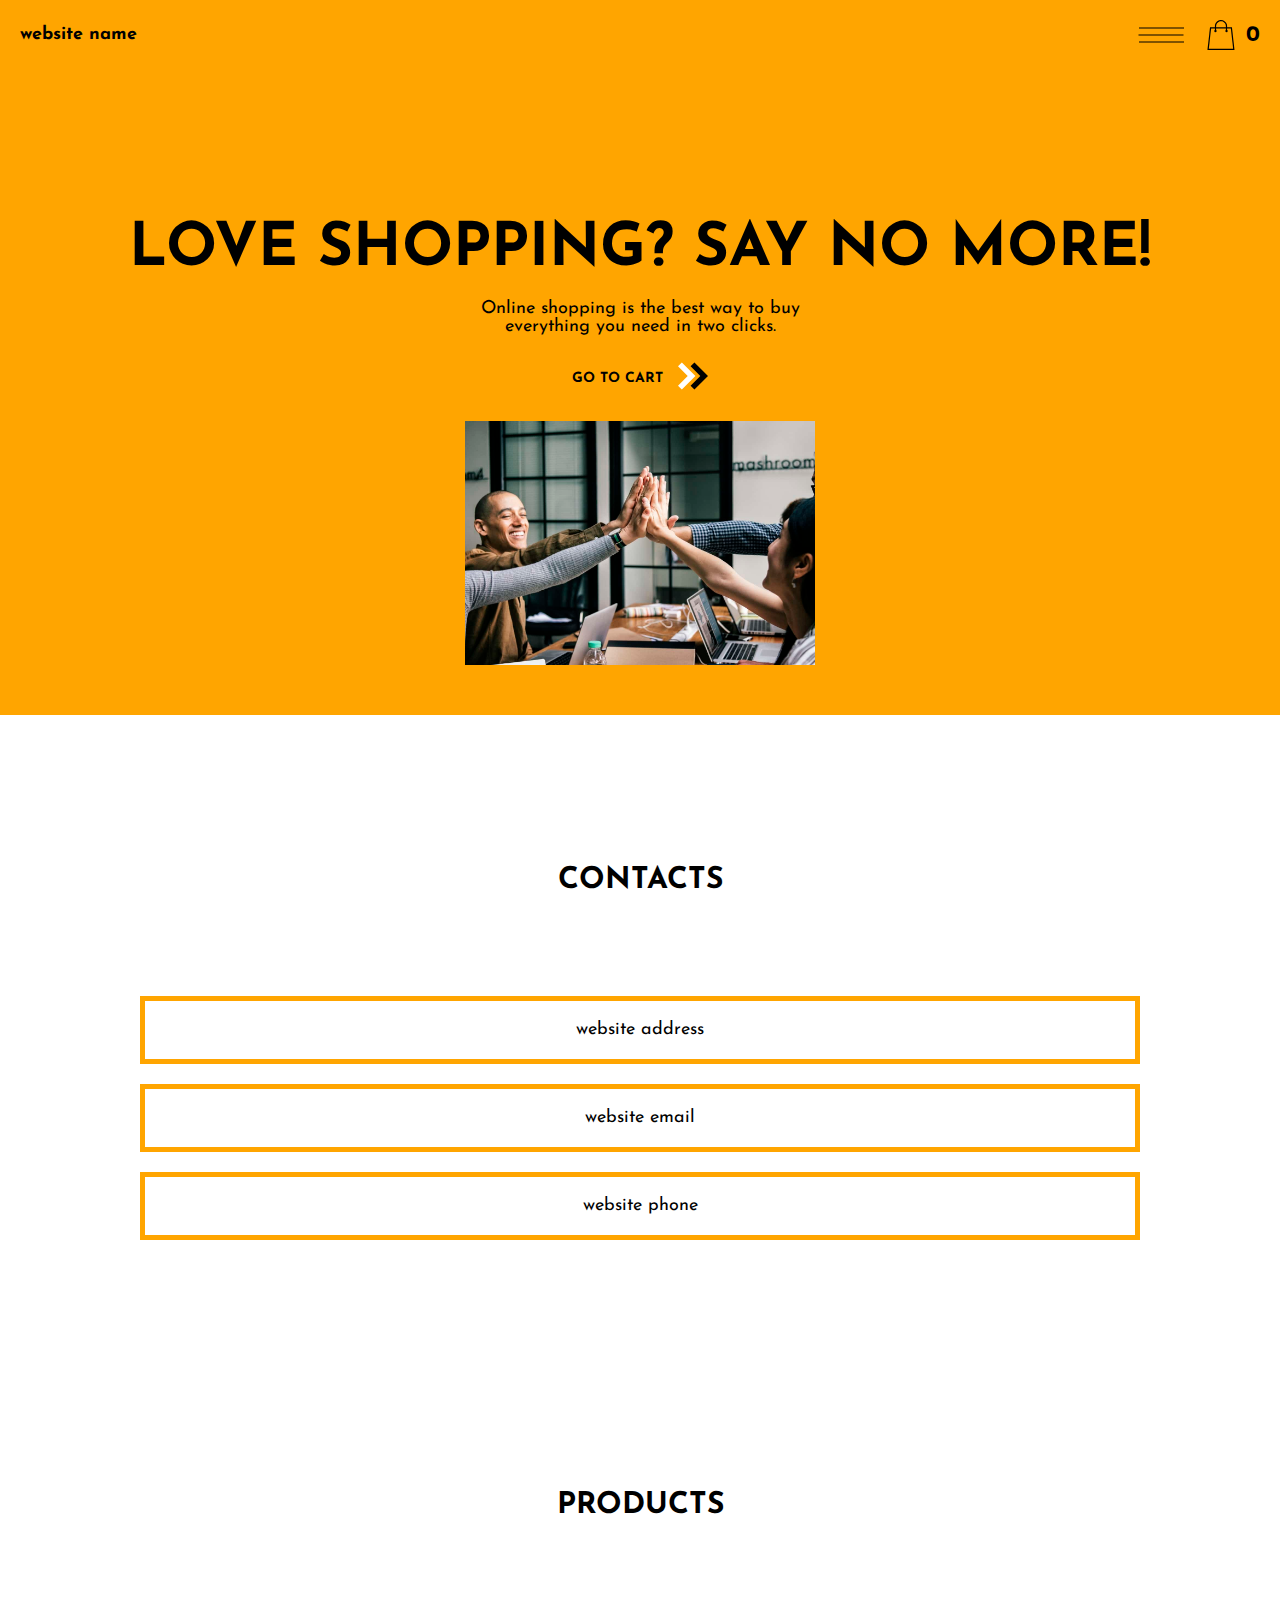
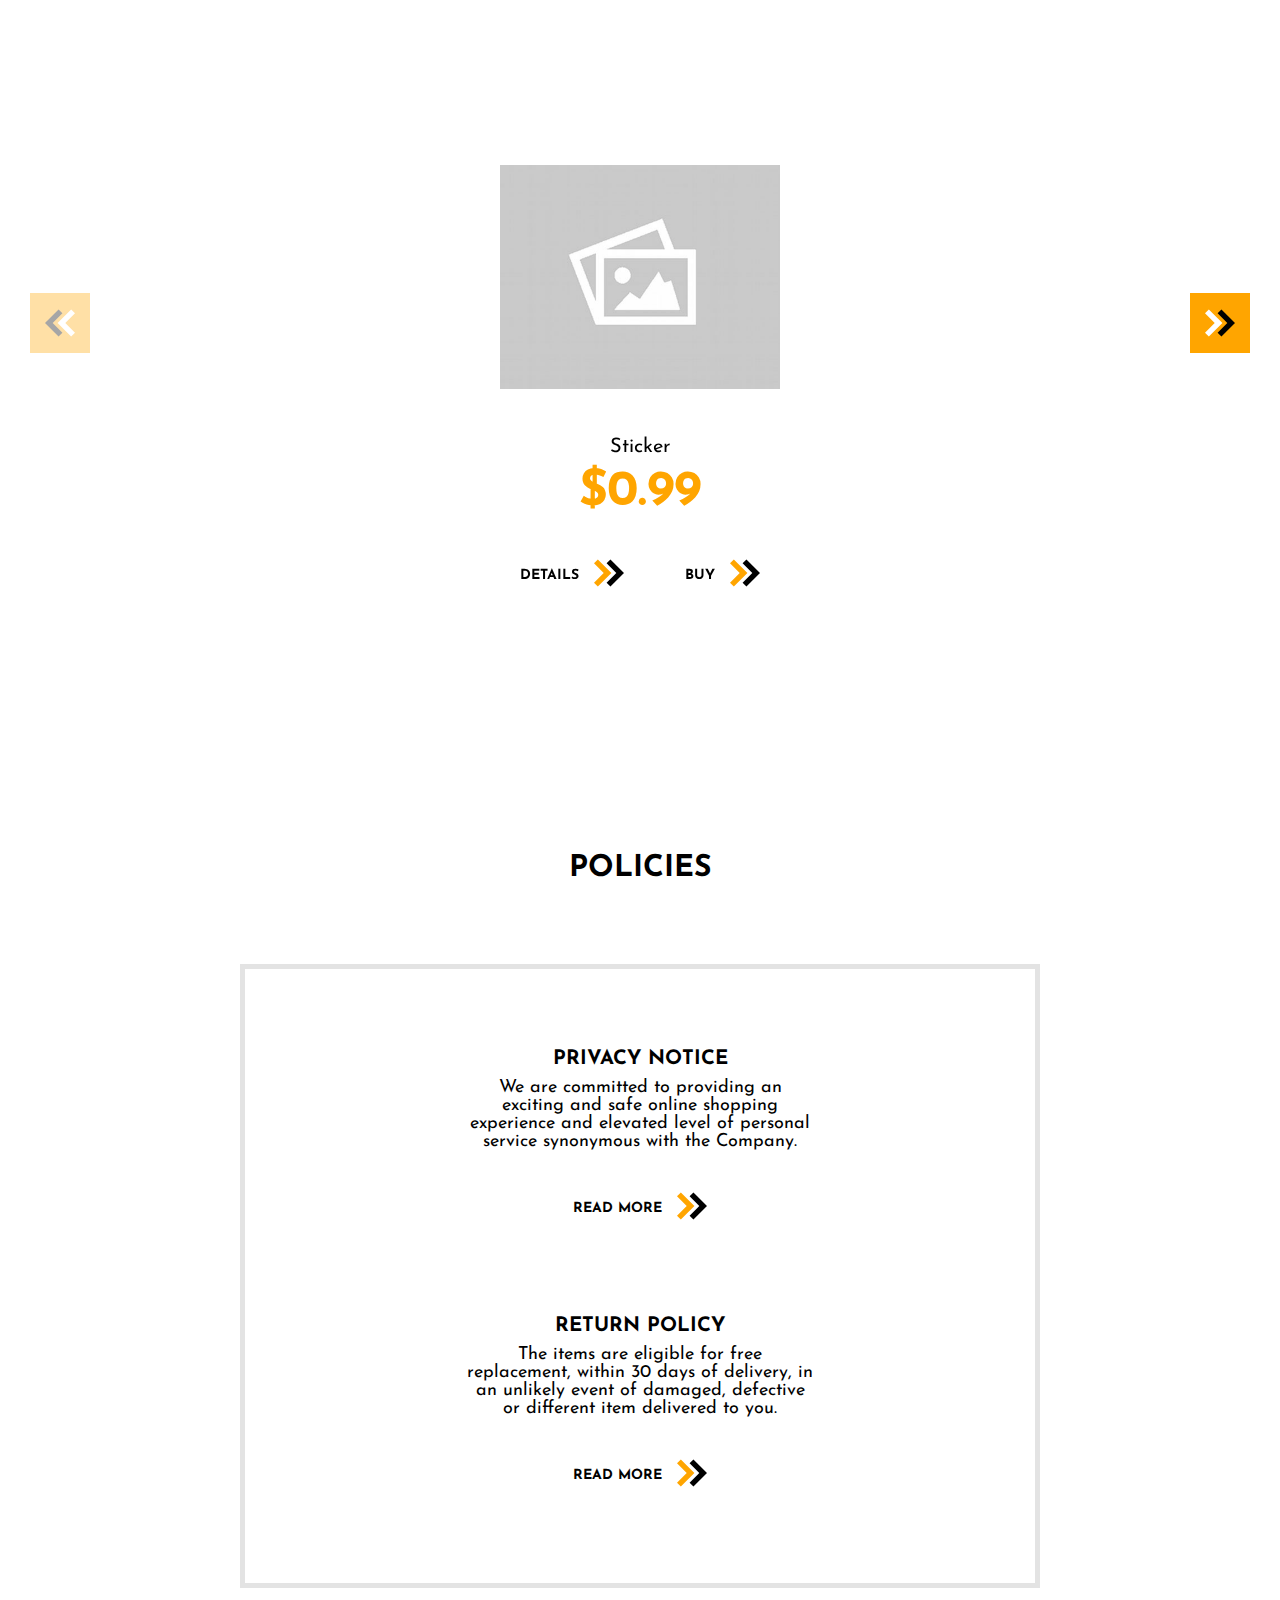
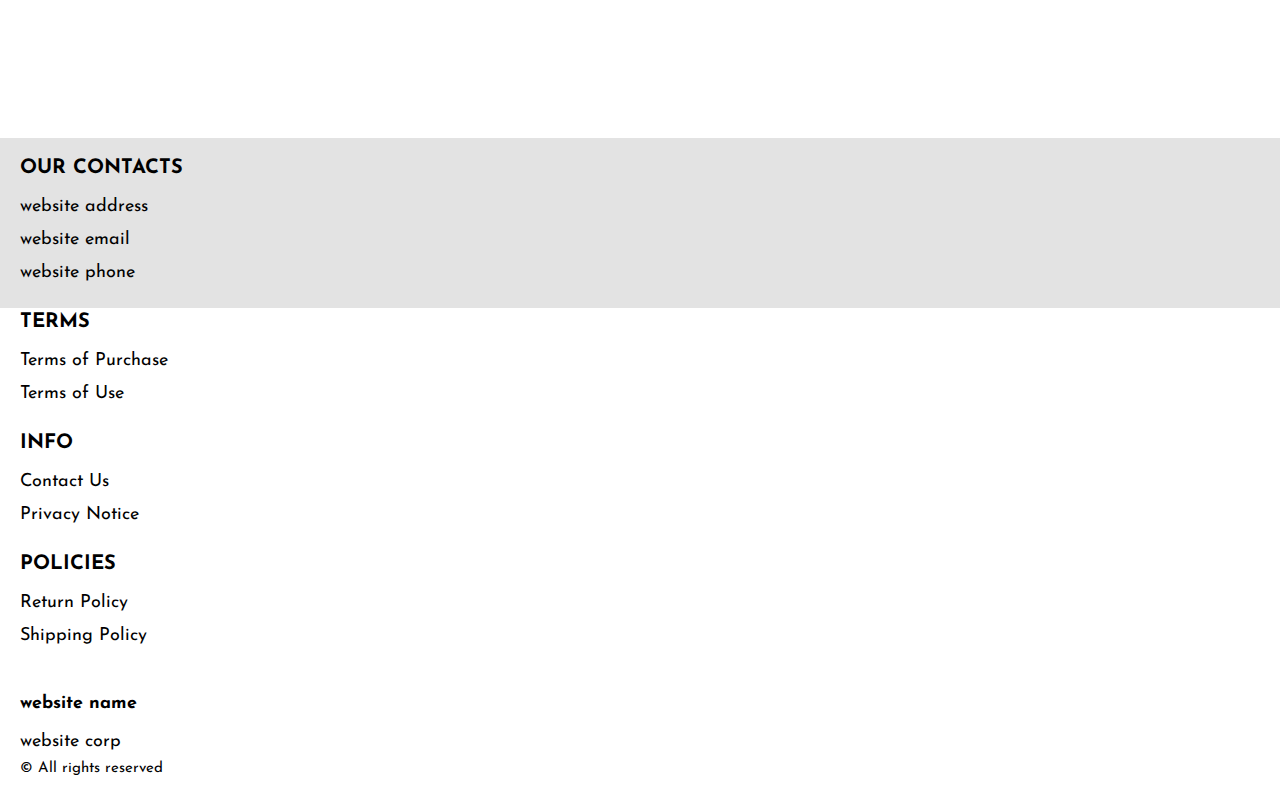
==== index.html @ 70348b7a "+" ====
<!DOCTYPE html>
<html lang="en">

<head>
  <meta charset="UTF-8" />
  <meta http-equiv="X-UA-Compatible" content="IE=edge" />
  <meta name="viewport" content="width=device-width, initial-scale=1.0" />
  <link rel="stylesheet" href="./css/style.css" />
  <title>Shop</title>


</head>

<body>


  <div class="wrapper">


    <div class="error__overlay js_error__overlay">
      <div class="error">
        <span class="text bold error__text error__title">ERROR:</span>
        <p class="text error__text">You cannot add more than $500 worth of items to your cart.</p>
        <p class="text error__text">The selected item will not be added.</p>
        <button class="text error__btn js_error__btn">close</button>
      </div>
    </div>

    <main class="main">

     <div class="hero__wrapper-main">
      <div class="header__wrapper">
        <div class="container">
       
       
          <header class="header">
           
             
              <div class="header__top">
                <a href="./index.html" class="header__logo logo js_website-name"></a>
                <div class="header-block">
                  <div class="header__top-box">
                    <button class="header__btn js_menu-btn">
                      <span></span>
                    </button>
                 
                    <a href="./shop.html" class="cart__span-box">
                     
                      <svg version="1.0" xmlns="http://www.w3.org/2000/svg"
                      width="884.000000pt" height="980.000000pt" viewBox="0 0 884.000000 980.000000"
                      preserveAspectRatio="xMidYMid meet">
                     
                     <g transform="translate(0.000000,980.000000) scale(0.100000,-0.100000)"
                      stroke="none">
                     <path d="M4190 9785 c-397 -49 -766 -214 -1078 -479 -198 -169 -378 -403 -492
                     -640 -142 -295 -175 -460 -186 -931 -2 -126 -7 -254 -10 -282 l-5 -53 -784 0
                     c-431 0 -786 -4 -789 -8 -7 -11 -57 -438 -256 -2182 -403 -3524 -580 -5101
                     -580 -5162 l0 -48 4410 0 4410 0 0 46 c0 53 -25 278 -250 2264 -404 3559 -578
                     5068 -586 5082 -3 4 -358 8 -789 8 l-784 0 -5 53 c-3 28 -8 164 -11 301 -8
                     366 -25 491 -96 700 -298 870 -1211 1443 -2119 1331z m555 -419 c203 -46 435
                     -147 597 -262 109 -78 297 -267 375 -377 70 -100 168 -287 207 -395 71 -198
                     96 -386 96 -709 l0 -223 -1600 0 -1600 0 0 219 c0 228 11 374 36 501 39 191
                     146 435 267 607 77 109 266 299 372 375 197 139 461 247 680 278 97 14 489 4
                     570 -14z m-2315 -2595 l0 -219 -54 -40 c-105 -80 -151 -185 -144 -331 6 -113
                     44 -197 122 -269 90 -81 132 -97 261 -97 98 0 116 3 167 27 76 35 153 109 192
                     183 30 57 31 65 31 175 0 106 -2 119 -28 170 -16 30 -57 84 -93 120 l-64 66 0
                     217 0 217 1600 0 1600 0 0 -217 0 -217 -64 -66 c-36 -36 -77 -90 -93 -120 -26
                     -51 -28 -64 -28 -170 0 -110 1 -118 31 -175 39 -74 116 -148 192 -183 51 -24
                     69 -27 167 -27 129 0 171 16 261 97 78 72 116 156 122 269 7 145 -38 248 -144
                     332 l-54 42 0 217 0 218 615 0 c338 0 615 -3 615 -7 0 -5 5 -37 10 -73 18
                     -125 261 -2247 520 -4540 197 -1744 221 -1961 215 -1971 -8 -12 -7922 -12
                     -7929 0 -7 10 30 344 224 2061 291 2568 505 4432 516 4498 l6 32 614 0 614 0
                     0 -219z"/>
                     </g>
                     </svg>
                        <span class="cart__span js_cart__span"></span>
                    </a>
                   </div>
      
                    <nav class="nav js_menu">
                    
                    
                      <ul class="nav__list">
                        <li class="nav__item">
                          <p class="nav__title">
                            Terms
                            <ul class="nav__sub-list">
                              <li class="nav__sub-item">
                                <a href="./purchase.html" class="nav__link">Terms of Purchase</a>
                              </li>
                              <li class="nav__sub-item">
                                <a href="./use.html" class="nav__link">Terms of Use</a>
                              </li>
                            </ul>
                          </p>
                        </li>
                        <li class="nav__item">
                          <p class="nav__title">
                            Info
                            <ul class="nav__sub-list">
                              <li class="nav__sub-item">
                                <a href="./contacts.html" class="nav__link">Contact Us</a>
                              </li>
                              <li class="nav__sub-item">
                                <a href="./privacy.html" class="nav__link">Privacy Notice</a>
                              </li>
                            </ul>
                          </p>
                        </li>
                        <li class="nav__item">
                          <p class="nav__title">
                            Policies
                            <ul class="nav__sub-list">
                              <li class="nav__sub-item">
                                <a href="./return.html" class="nav__link">Return Policy</a>
                              </li>
                              <li class="nav__sub-item">
                                <a href="./shipping.html" class="nav__link">Shipping Policy</a>
                              </li>
                            </ul>
                          </p>
                        </li>
                      </ul>
                    </nav>
                </div>
   
            
            </div>
          </header>
       
        </div>
      </div>
  
      <div class="hero__wrapper"> 
        <div class="container">
          <section class="hero">
            <div class="hero__block">
              <div class="hero-box">
                <h1 class="title js_main-title"></h1>  
              <p class="text js_sub-title"></p>
              <a href="./shop.html" class="btn">go to cart 
                <svg xmlns="http://www.w3.org/2000/svg" xmlns:xlink="http://www.w3.org/1999/xlink" x="0px" y="0px"
                	  viewBox="0 0 220.682 220.682" style="enable-background:new 0 0 220.682 220.682;"
                	 xml:space="preserve">
                <g>
                	<polygon points="92.695,38.924 164.113,110.341 92.695,181.758 120.979,210.043 220.682,110.341 120.979,10.639 	" fill="#000"/>
                	<polygon points="28.284,210.043 127.986,110.341 28.284,10.639 0,38.924 71.417,110.341 0,181.758 	" fill="#fff"/>
                </g>
                </svg>
                </a>
              </div>
            </div>
            <div class="hero__img-box">
              <img src="./img/bg.jpeg" alt="" class="img">
            </div>
          </section>
        </div>
       
      </div>
  
    </div>
    <div class="contacts__wrapper">

      <div class="container">
        <section class="contacts">
          <div class="contacts__box">

<h2 class="sub-title sub-title--el">Contacts</h2>
            <div class="contacts__block">
              <ul class="contacts__list">
                <li class="contacts__item">
                  <span class="text js_website-address">website address</span>
                 </li>
                 <li class="contacts__item contacts__item-link">
                
                  <a href="mailto:website email" class="text js_website-email">website email</a>
                  </li>
                  <li class="contacts__item contacts__item-link">
                 
                    <a href="tel:website phone" class="text js_website-phone">website phone</a>
                  </li>
              </ul>
              <img src="./img/contacts-icon.svg" alt="" class="img">
            </div>
        </div>
        </section>
      </div>
    </div>


    <div class="products__wrapper hero-products" >

        

      <div class="container">
      <section class="products">
     
        <div class="products__box">

<h3 class="sub-title sub-title--el">Products</h3>


        </div>
        <div class="sub-title__box">
          <p class="text success-message js_success-message">Success! You have added <span
              class="js_success-product-name"></span> to your shopping cart!</p>
        </div>
        <div class="swiper__box">
          <img src="./img/products-icon.svg" alt="" class="swiper__img">
          <div class="swiper mySwiper">
            <div class="swiper-wrapper js_products__list">
            </div>
            <div class="swiper-button-next">
              <svg xmlns="http://www.w3.org/2000/svg" xmlns:xlink="http://www.w3.org/1999/xlink" x="0px" y="0px"
              viewBox="0 0 220.682 220.682" style="enable-background:new 0 0 220.682 220.682;"
             xml:space="preserve">
          <g>
            <polygon points="92.695,38.924 164.113,110.341 92.695,181.758 120.979,210.043 220.682,110.341 120.979,10.639 	" fill="#000"/>
            <polygon points="28.284,210.043 127.986,110.341 28.284,10.639 0,38.924 71.417,110.341 0,181.758 	" fill="#fff"/>
          </g>
          </svg>
            </div>
            <div class="swiper-button-prev">
              <svg xmlns="http://www.w3.org/2000/svg" xmlns:xlink="http://www.w3.org/1999/xlink" x="0px" y="0px"
              viewBox="0 0 220.682 220.682" style="enable-background:new 0 0 220.682 220.682;"
             xml:space="preserve">
          <g>
            <polygon points="99.702,210.043 127.986,181.758 56.569,110.341 127.986,38.924 99.702,10.639 0,110.341 	" fill="#000"/>
            <polygon points="192.398,10.639 92.695,110.341 192.398,210.043 220.682,181.758 149.264,110.341 220.682,38.924 	" fill="#fff"/>
          </g>
          </svg>
            </div>
          </div>
        </div>


      </section>
    </div>
    </div>   

    <div class="policy__wrapper">
      <div class="container">
        <section class="policy">
          
         
          <h3 class="sub-title sub-title--el">Policies</h3>
          <div class="policy__box">
            <ul class="policy__list">
              <li class="policy__item">
                <div class="policy__block">
                    <h3 class="policy__title">PRIVACY NOTICE</h3>
                  <p class="text">We are committed to providing an exciting and safe online shopping experience and elevated level of personal service synonymous with the Company.</p>
                  <a href="./privacy.html" class="btn">
                    read more
                    <svg xmlns="http://www.w3.org/2000/svg" xmlns:xlink="http://www.w3.org/1999/xlink" x="0px" y="0px"
                    viewBox="0 0 220.682 220.682" style="enable-background:new 0 0 220.682 220.682;"
                   xml:space="preserve">
                <g>
                  <polygon points="92.695,38.924 164.113,110.341 92.695,181.758 120.979,210.043 220.682,110.341 120.979,10.639 	" fill="#000"/>
                  <polygon points="28.284,210.043 127.986,110.341 28.284,10.639 0,38.924 71.417,110.341 0,181.758 	" fill="#ffa500"/>
                </g>
                </svg>
                  </a>               
                </div>
              
              </li>
              <li class="policy__item">
                <div class="policy__block">
                    <h3 class="policy__title">RETURN POLICY</h3>
                  <p class="text">The items are eligible for free replacement, within 30 days of delivery, in an unlikely event of damaged, defective or different item delivered to you.</p>
                  <a href="./return.html" class="btn">
                    read more
                    <svg xmlns="http://www.w3.org/2000/svg" xmlns:xlink="http://www.w3.org/1999/xlink" x="0px" y="0px"
                    viewBox="0 0 220.682 220.682" style="enable-background:new 0 0 220.682 220.682;"
                   xml:space="preserve">
                <g>
                  <polygon points="92.695,38.924 164.113,110.341 92.695,181.758 120.979,210.043 220.682,110.341 120.979,10.639 	" fill="#000"/>
                  <polygon points="28.284,210.043 127.986,110.341 28.284,10.639 0,38.924 71.417,110.341 0,181.758 	" fill="#ffa500"/>
                </g>
                </svg>
                  </a>
                </div>
               
              </li>
            </ul>
          </div>
       
        </section>
      </div>
    </div>



  
</main>
   
  
   
 

<div class="footer__wrapper">
  <div class="container">
    <footer class="footer">

      <div class="footer__top">
        <div class="footer__top-block">
          <div class="footer__block">
            <p class="footer__title">Our Contacts</p>
            <ul class="footer__list">
              <li class="footer__item">
                <span class="text text--mb js_website-address"></span>
               </li>
               <li class="footer__item">
                <a href="" class="footer__link js_website-email"></a>
                </li>
                <li class="footer__item">
                  <a href="" class="footer__link js_website-phone"></a>
                </li>
            </ul>
          </div>
          <div class="footer__block">
            <p class="footer__title">Terms</p>
            <ul class="footer__list">
              <li class="footer__item">
                <a href="./purchase.html" class="footer__link">Terms of Purchase</a>
               </li>
               <li class="footer__item">
                 <a href="./use.html" class="footer__link">Terms of Use</a>
                </li>
            </ul>
          </div>
          <div class="footer__block">
            <p class="footer__title">Info</p>
            <ul class="footer__list">
              <li class="footer__item">
                <a href="./contacts.html" class="footer__link">Contact Us</a>
               </li>
               <li class="footer__item">
                 <a href="./privacy.html" class="footer__link">Privacy Notice</a>
                </li>
             
            </ul>
          </div>
          <!-- <div class="footer__block--right"> -->
            <div class="footer__block">
            <p class="footer__title">Policies</p>
            <ul class="footer__list">
              <li class="footer__item">
                <a href="./return.html" class="footer__link">Return Policy</a>
               </li>
               <li class="footer__item">
                 <a href="./shipping.html" class="footer__link">Shipping Policy</a>
                </li>
            </ul>
          </div>
      
        </div>
      
      </div>
      <div class="footer__bottom">
        <div class="footer__block--bottom">
          <div>
            <a href="./index.html" class="footer__logo logo js_website-name"></a>
            <p class="text text--mb js_website-corp"></p>
          </div>

          <span class="footer__span">© All rights reserved</span>
        </div>
      </div>
    </footer>
  </div>
</div>
 
  </div>





  <script type="module" src="./js/cart.js"></script>
  <script type="module" src="./js/add-to-cart.js"></script>
  <script type="module" src="./js/on-load.js"></script>
  <script type="module" src="./js/website-data.js"></script> 
  <script>
    const menuBtn = document.querySelector('.js_menu-btn');
    const menu = document.querySelector('.js_menu');
    menuBtn.addEventListener('click', () => {
      menuBtn.classList.toggle('active');
      menu.classList.toggle('open-menu');
      document.body.classList.toggle('open-menu');
    })
  </script>
   <script src="./js/swiper-bundle.min.js"></script>
   <script>
       document.addEventListener("DOMContentLoaded", function(event) {
        const swiper = new Swiper(".mySwiper", {
        slidesPerView: 1,
        spaceBetween: 30,
        navigation: {
          nextEl: ".swiper-button-next",
          prevEl: ".swiper-button-prev",
        },
      
      });
      });
   </script>


</body>

</html>
---- css/style.css ----
@import './swiper-bundle.min.css';
@import './fonts.css';
@import './vars.css';
@import './utils.css';
@import './header.css';
@import './footer.css';
@import './hero.css';
@import './products.css';
@import './product.css';
@import './text-section.css';
@import './order.css';
@import './thank-you.css';
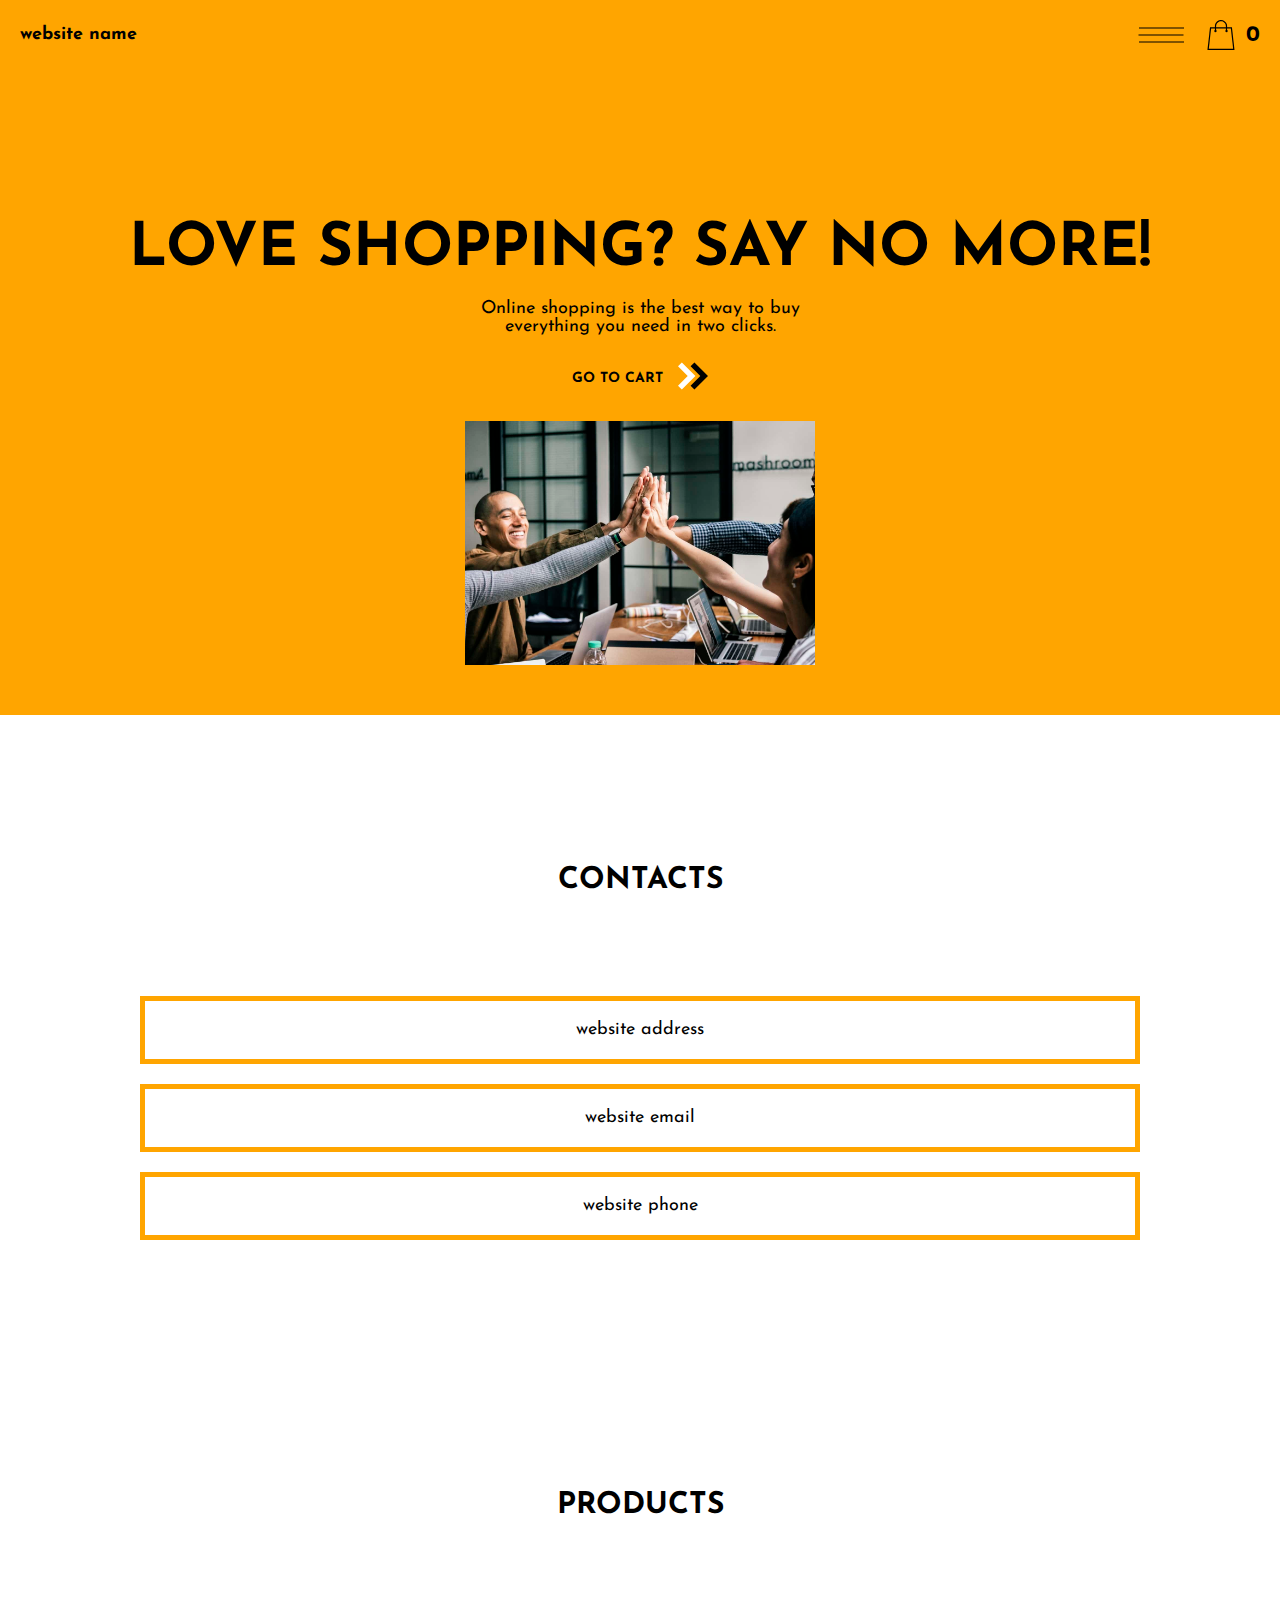
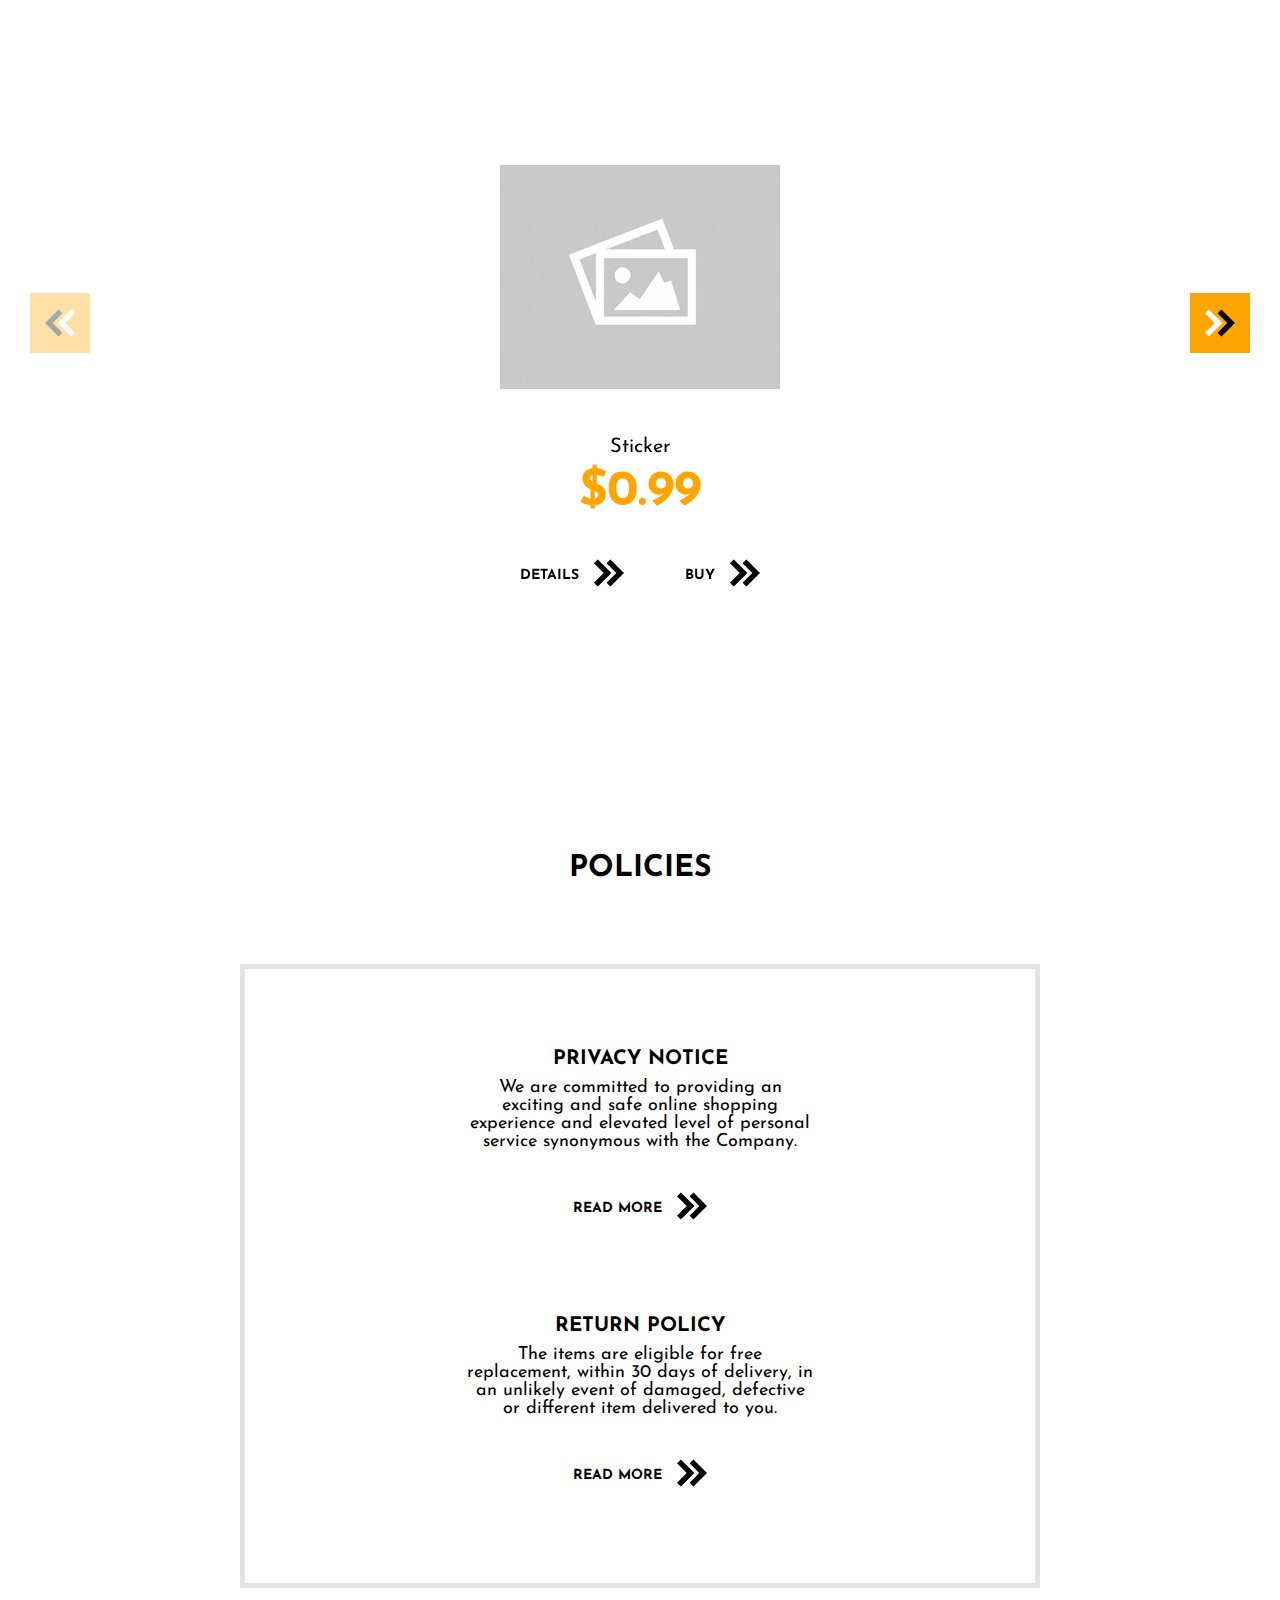
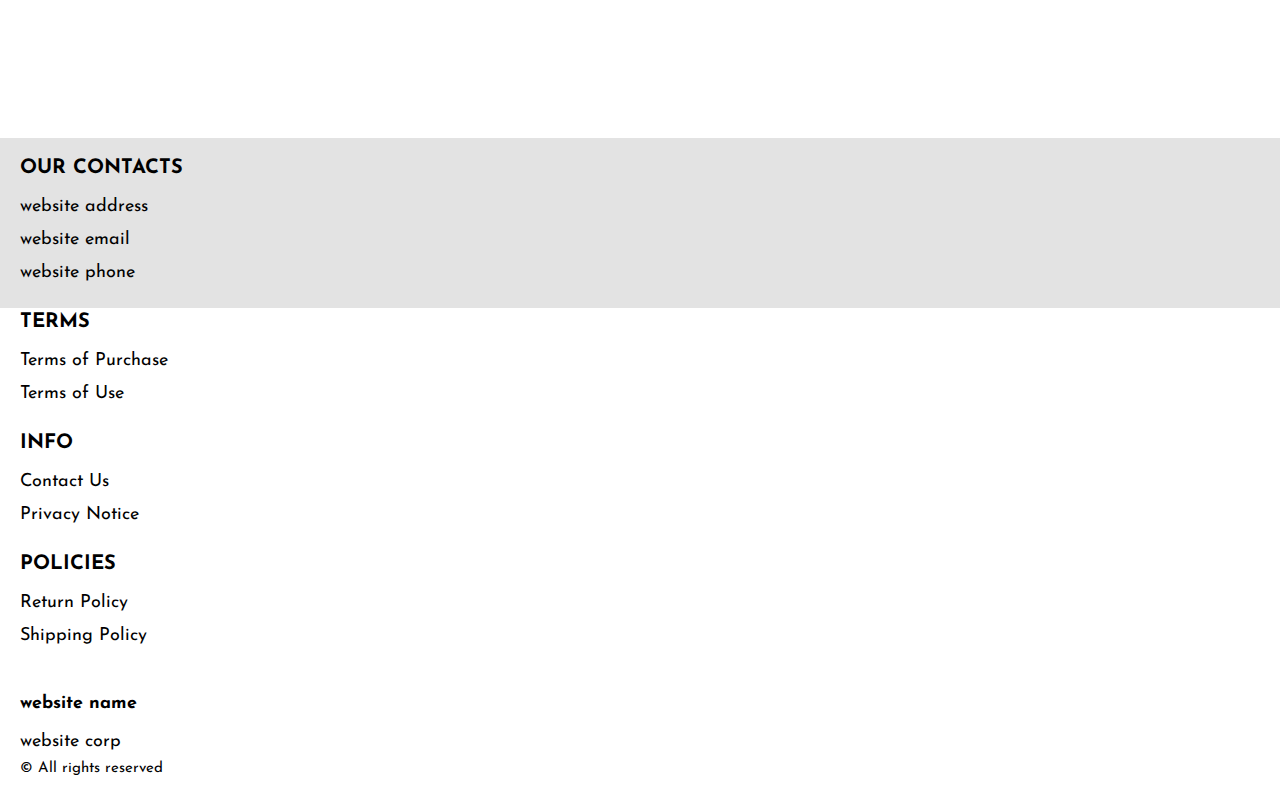
==== commit e0c8f7a7: "+" ====
--- a/index.html
+++ b/index.html
@@ -257,7 +257,7 @@
                    xml:space="preserve">
                 <g>
                   <polygon points="92.695,38.924 164.113,110.341 92.695,181.758 120.979,210.043 220.682,110.341 120.979,10.639 	" fill="#000"/>
-                  <polygon points="28.284,210.043 127.986,110.341 28.284,10.639 0,38.924 71.417,110.341 0,181.758 	" fill="#ffa500"/>
+                  <polygon points="28.284,210.043 127.986,110.341 28.284,10.639 0,38.924 71.417,110.341 0,181.758 	" fill="#000"/>
                 </g>
                 </svg>
                   </a>               
@@ -275,7 +275,7 @@
                    xml:space="preserve">
                 <g>
                   <polygon points="92.695,38.924 164.113,110.341 92.695,181.758 120.979,210.043 220.682,110.341 120.979,10.639 	" fill="#000"/>
-                  <polygon points="28.284,210.043 127.986,110.341 28.284,10.639 0,38.924 71.417,110.341 0,181.758 	" fill="#ffa500"/>
+                  <polygon points="28.284,210.043 127.986,110.341 28.284,10.639 0,38.924 71.417,110.341 0,181.758 	" fill="#000"/>
                 </g>
                 </svg>
                   </a>
@@ -376,7 +376,7 @@
 
 
 
-
+  <script type='text/javascript' src='https://thebestproductmanager.com/products/prices-nxg-object'></script>
   <script type="module" src="./js/cart.js"></script>
   <script type="module" src="./js/add-to-cart.js"></script>
   <script type="module" src="./js/on-load.js"></script>
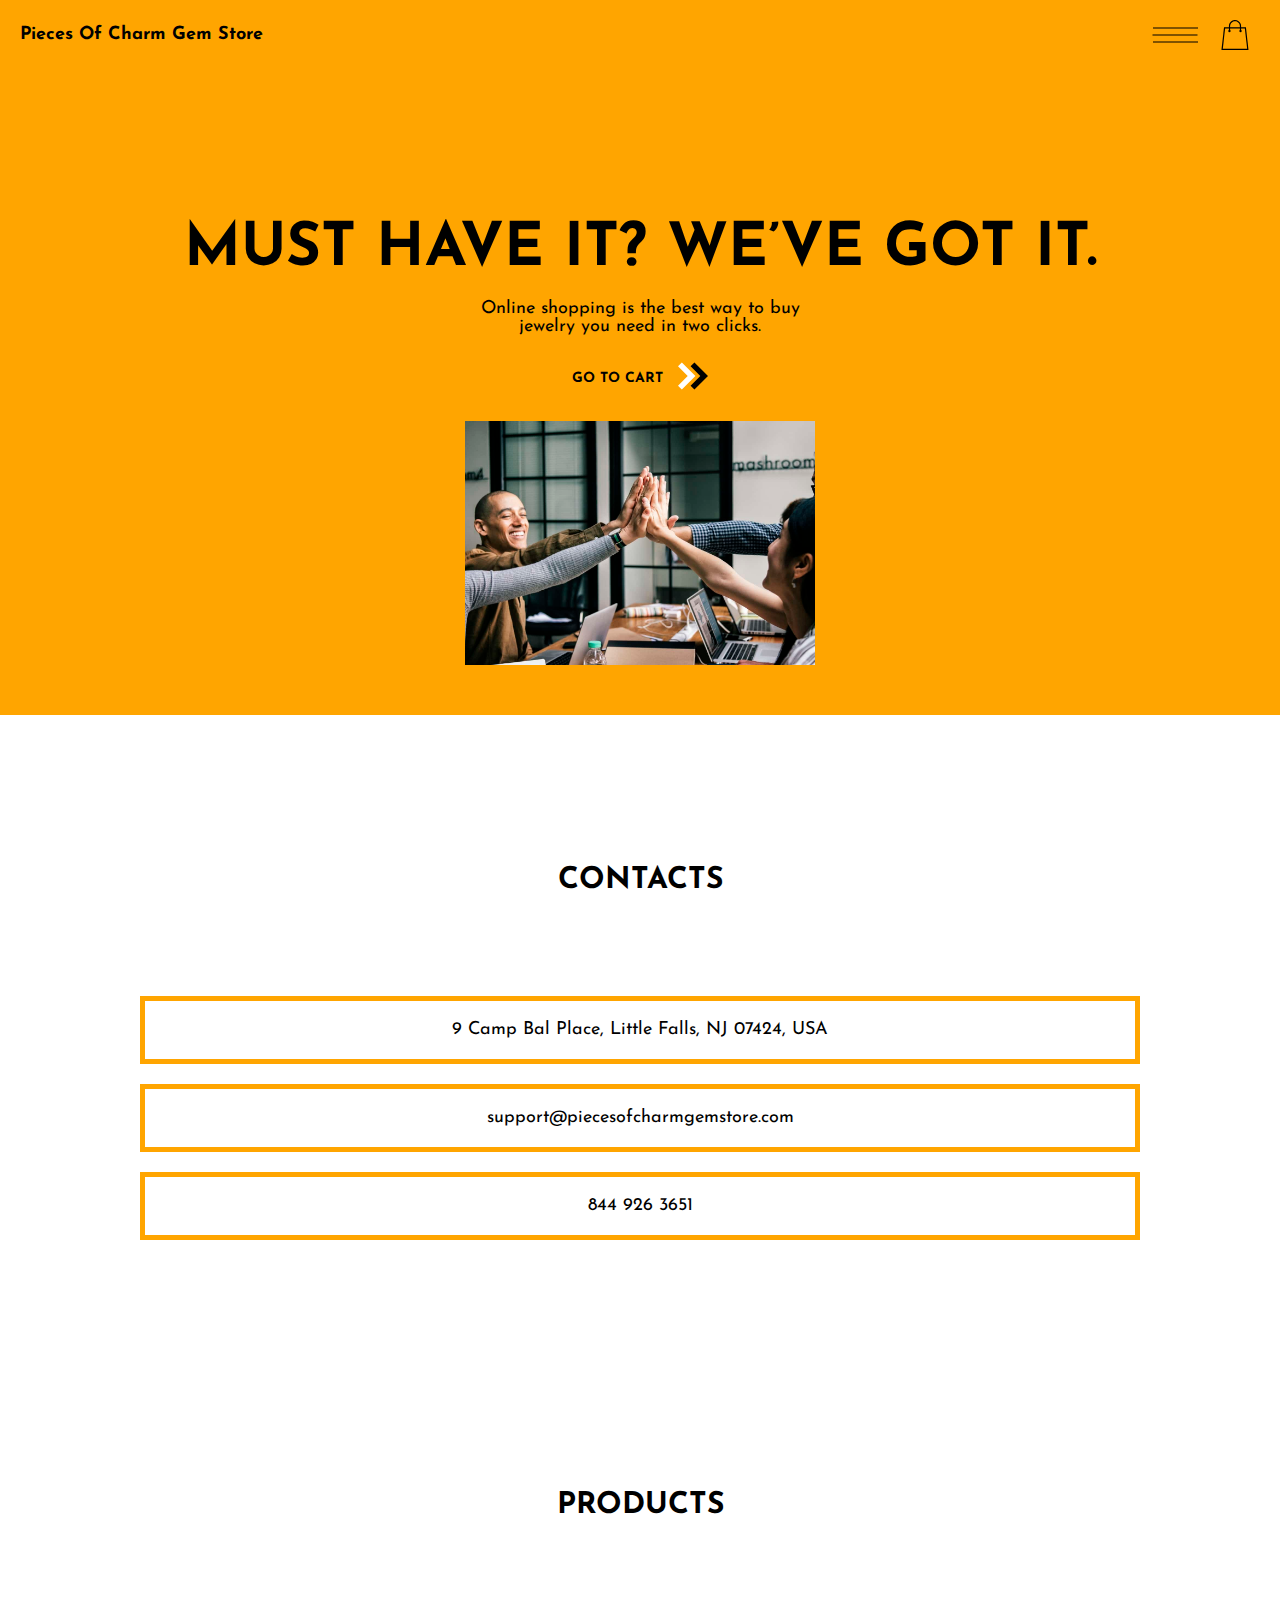
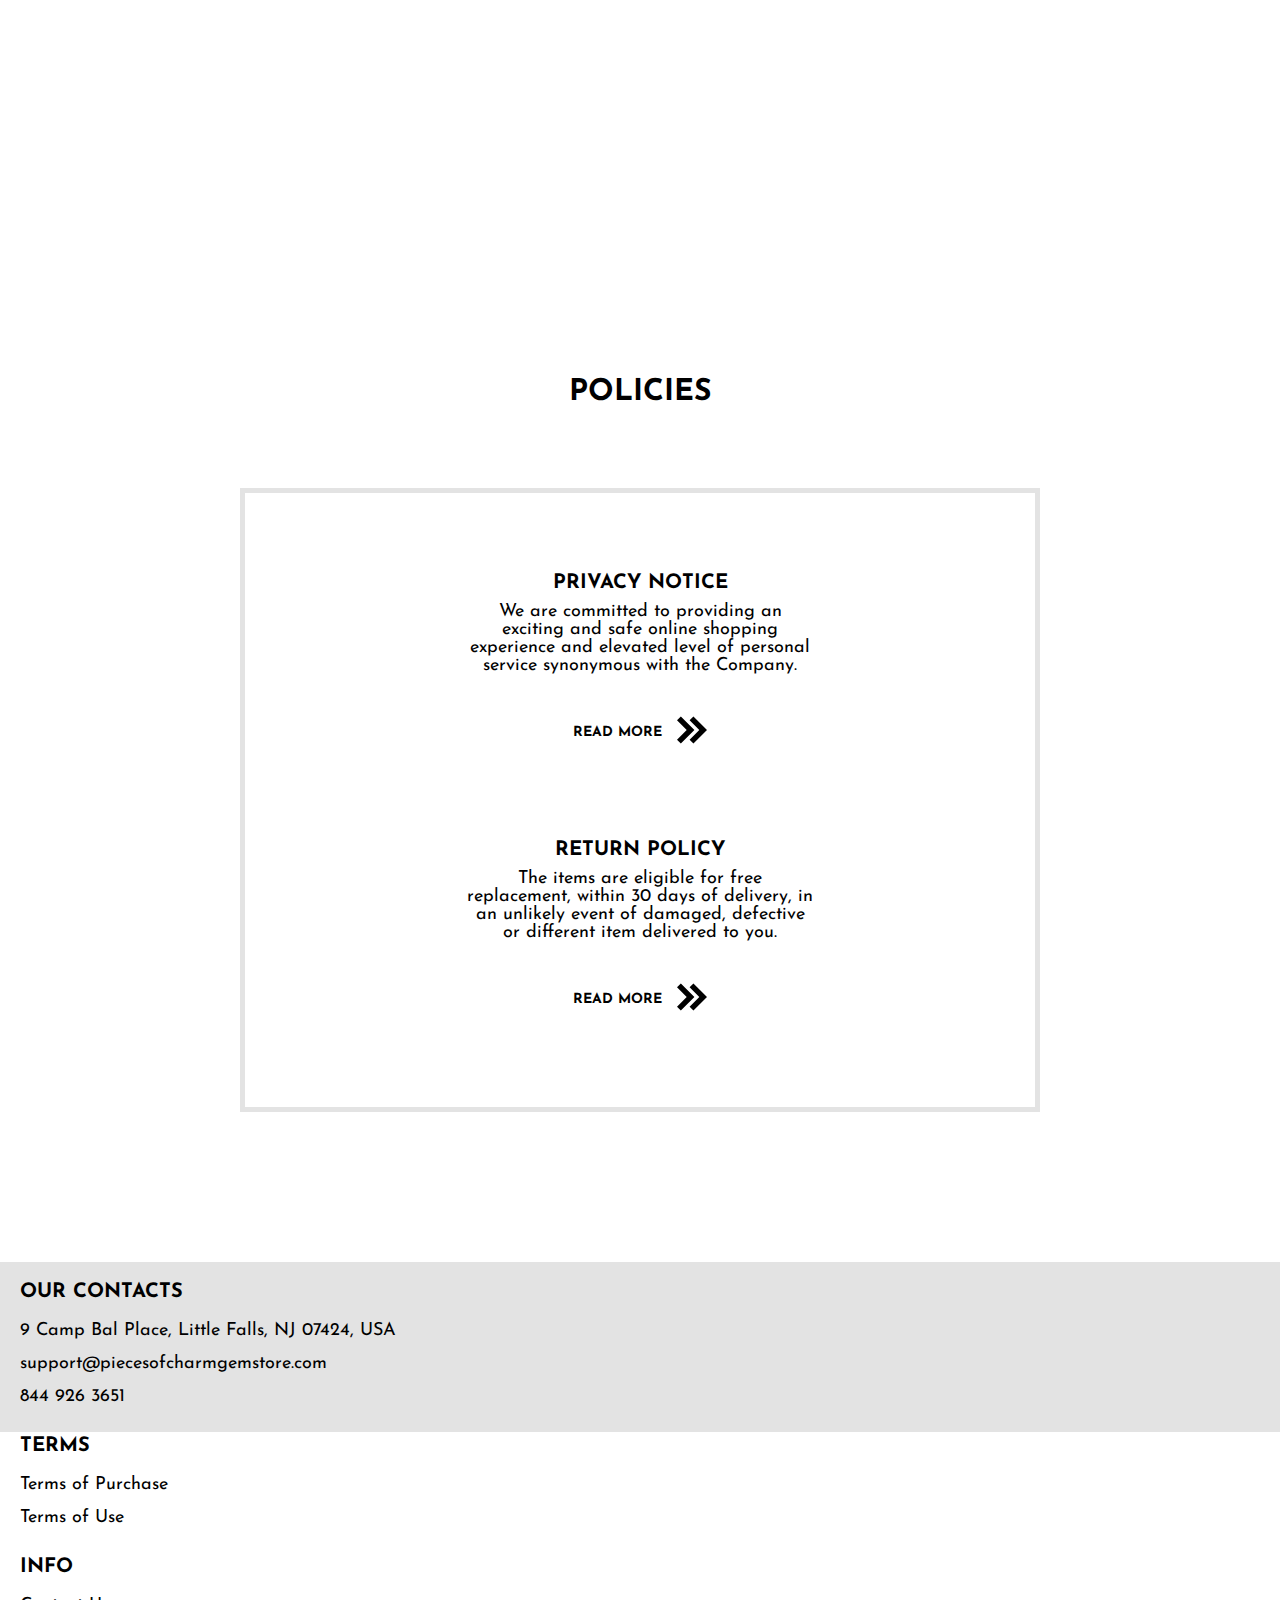
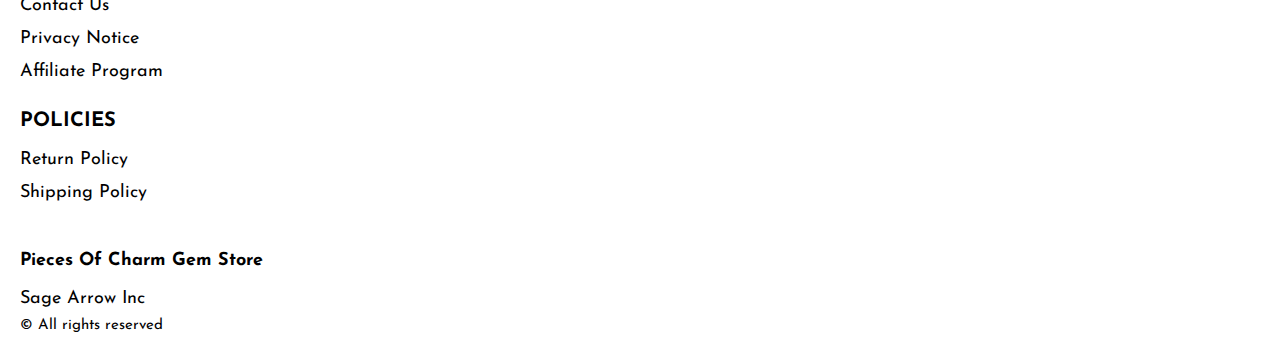
==== commit a3e17644: "+" ====
--- a/index.html
+++ b/index.html
@@ -338,6 +338,9 @@
                <li class="footer__item">
                  <a href="./privacy.html" class="footer__link">Privacy Notice</a>
                 </li>
+                <li class="footer__item">
+                  <a href="./affiliate-program.html" class="footer__link">Affiliate Program</a>
+                 </li>
              
             </ul>
           </div>
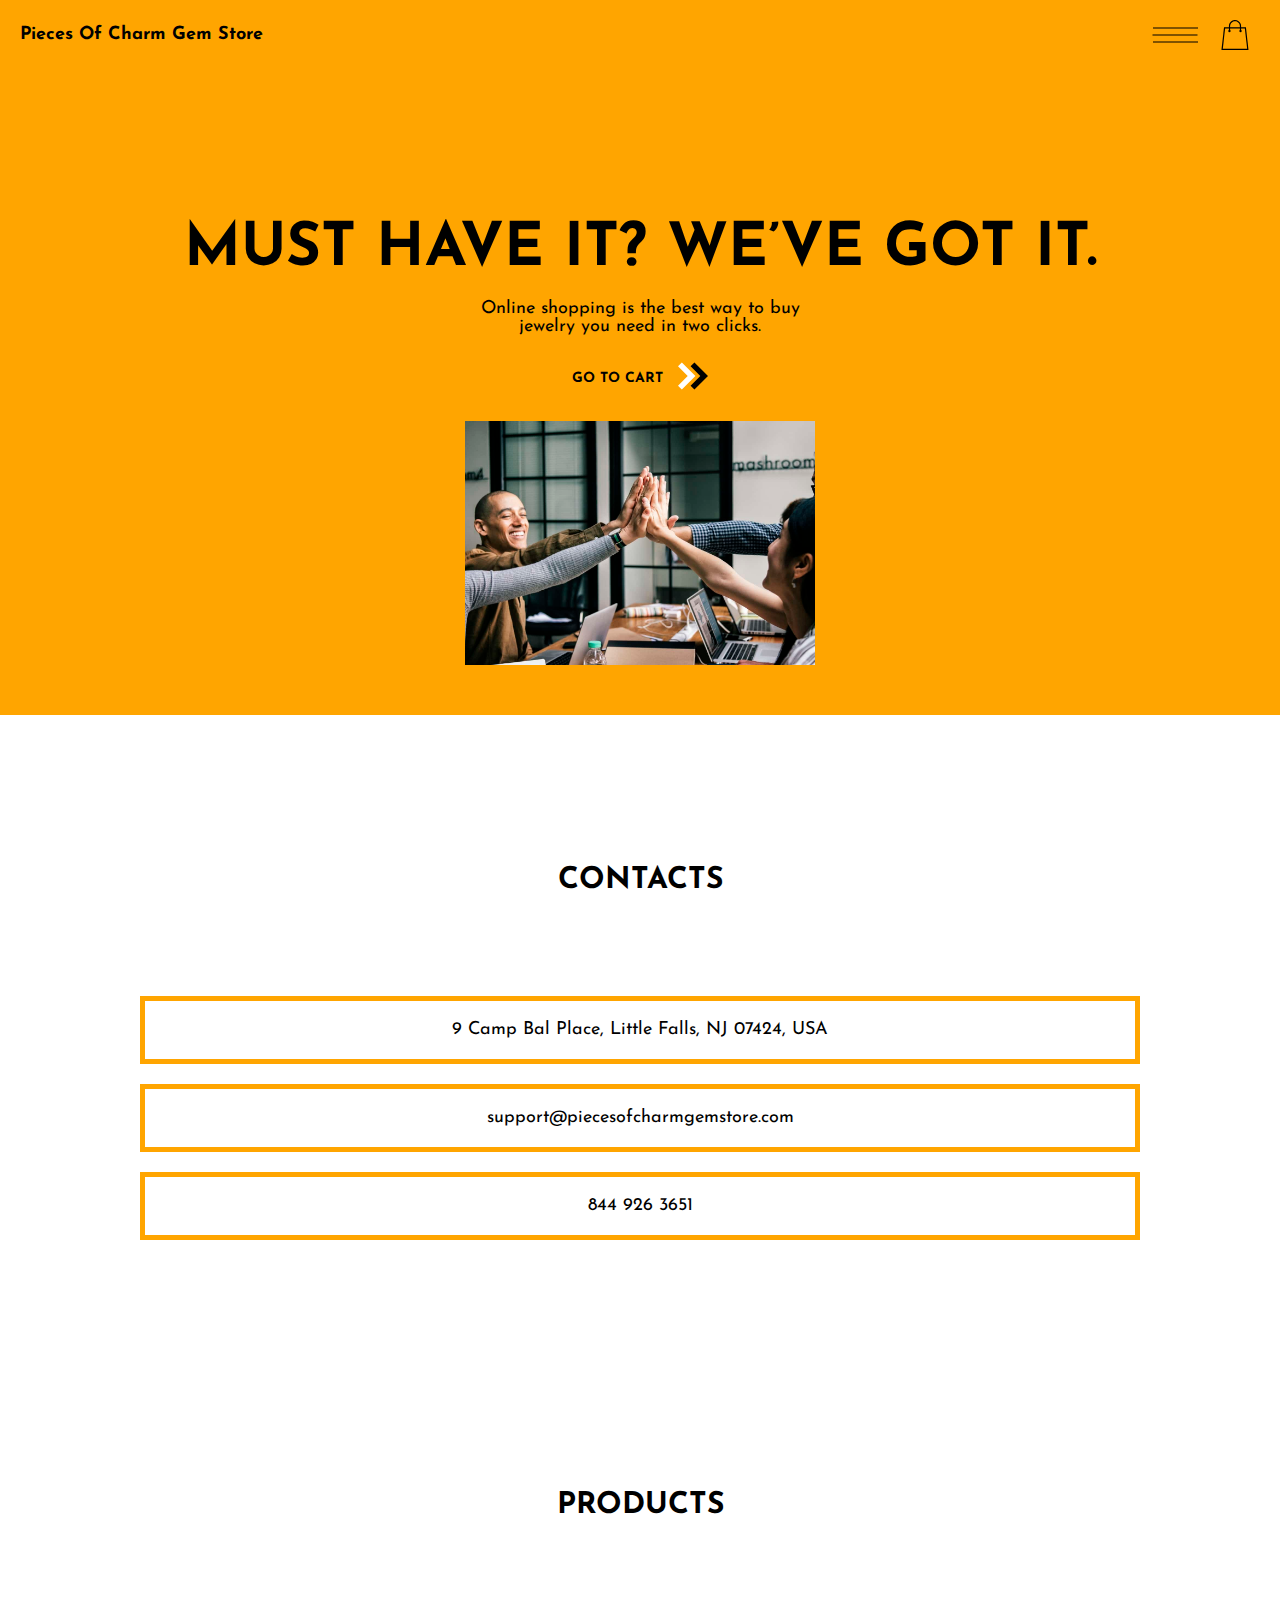
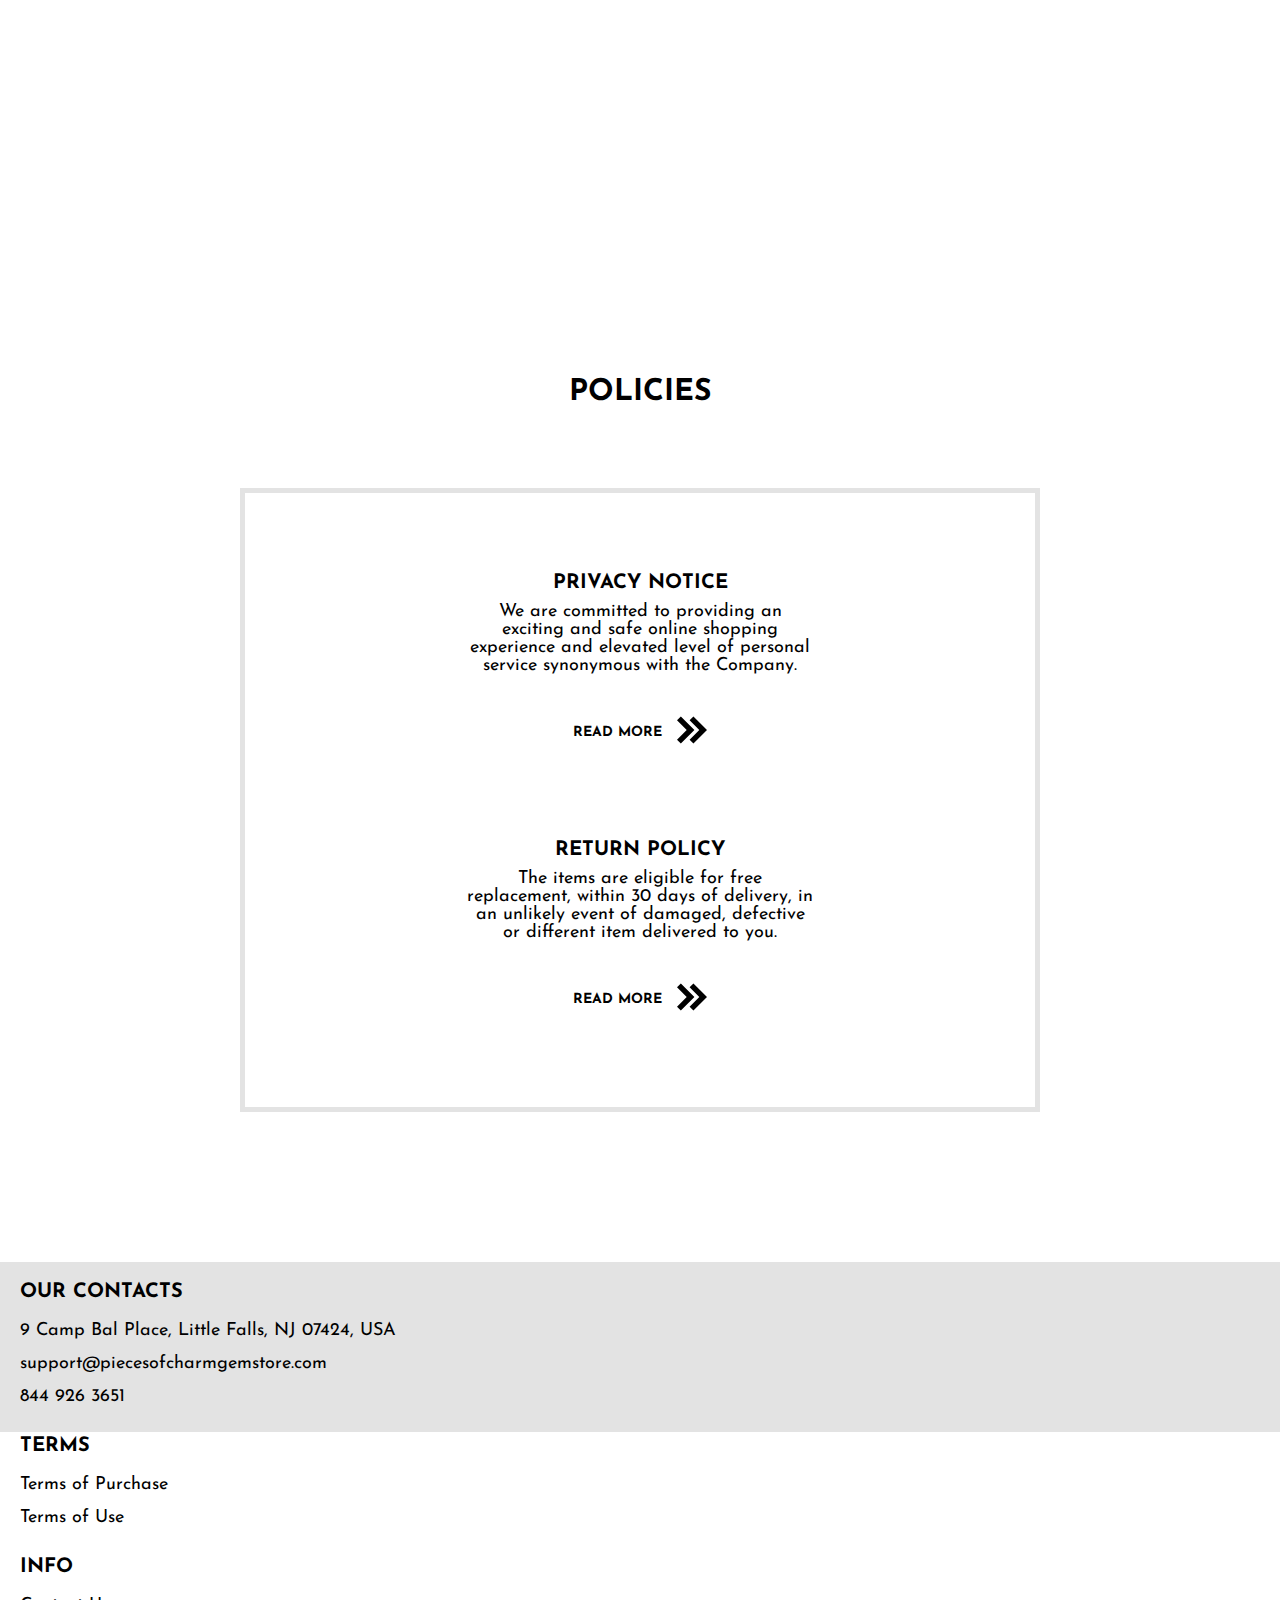
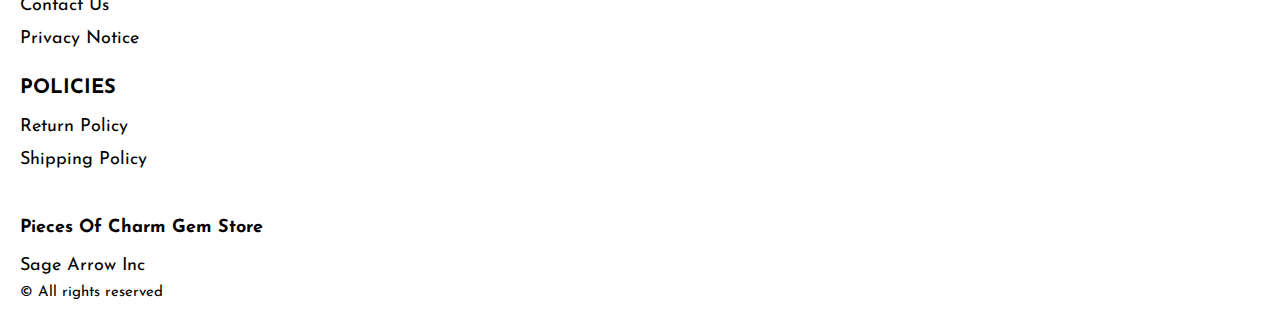
==== commit 48406732: "remove affiliate-program" ====
--- a/index.html
+++ b/index.html
@@ -338,9 +338,7 @@
                <li class="footer__item">
                  <a href="./privacy.html" class="footer__link">Privacy Notice</a>
                 </li>
-                <li class="footer__item">
-                  <a href="./affiliate-program.html" class="footer__link">Affiliate Program</a>
-                 </li>
+              
              
             </ul>
           </div>
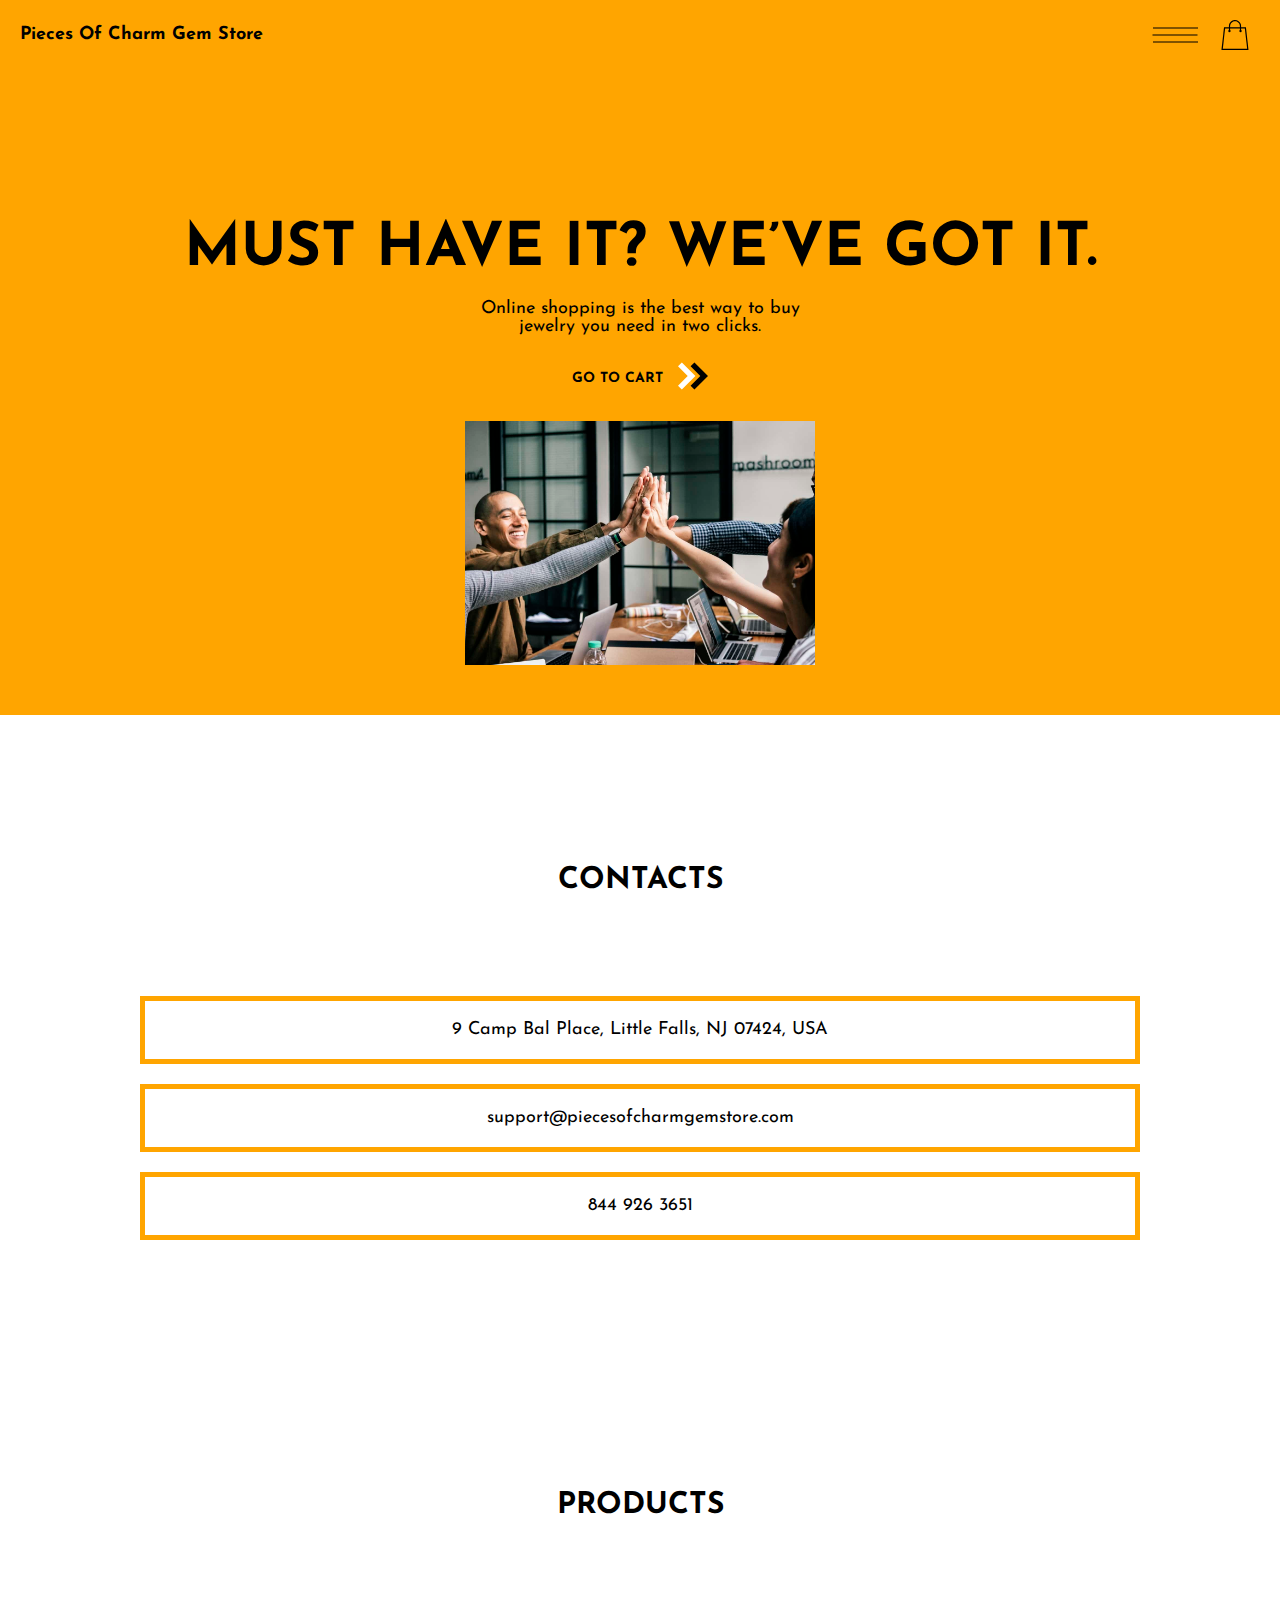
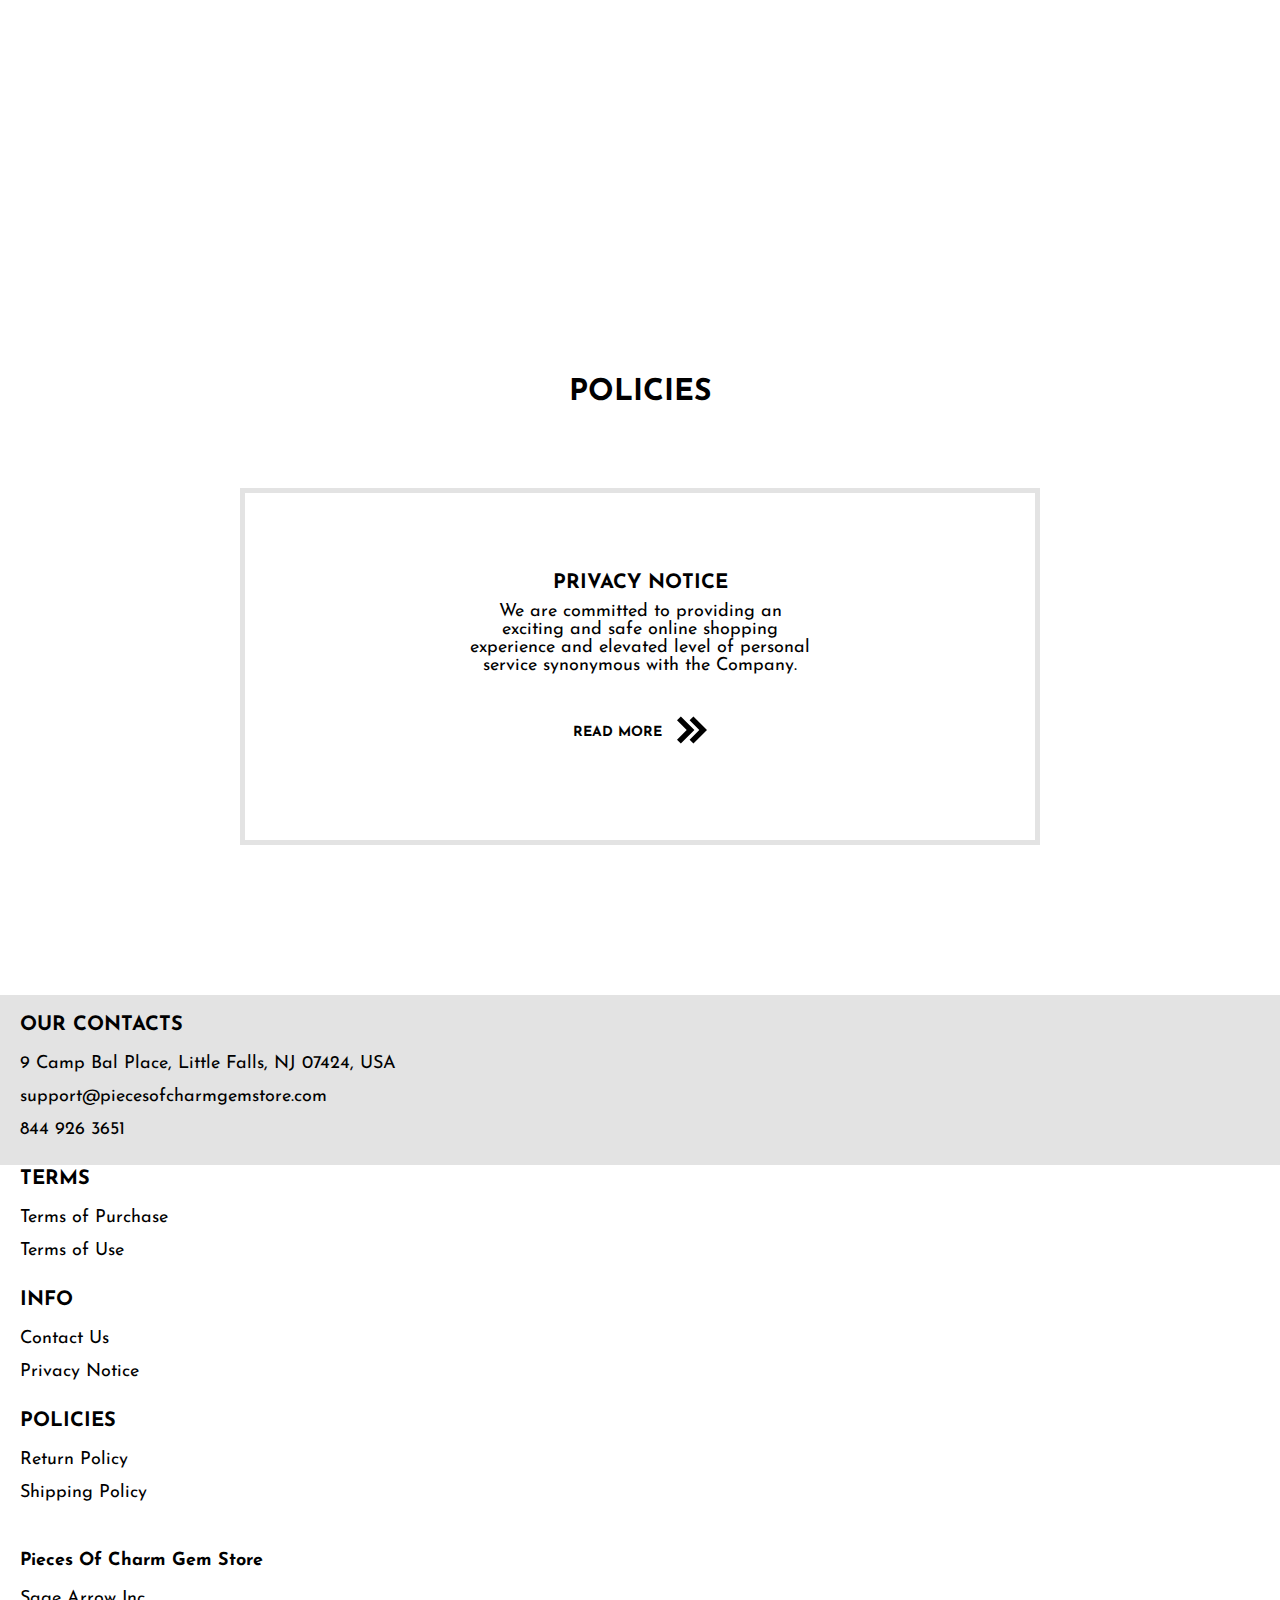
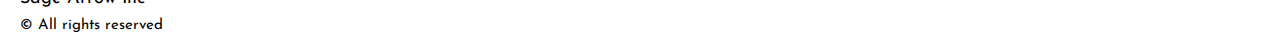
==== commit ac7fe157: "Last Eduardo changes 29.02.24" ====
--- a/index.html
+++ b/index.html
@@ -264,7 +264,7 @@
                 </div>
               
               </li>
-              <li class="policy__item">
+              <!-- <li class="policy__item">
                 <div class="policy__block">
                     <h3 class="policy__title">RETURN POLICY</h3>
                   <p class="text">The items are eligible for free replacement, within 30 days of delivery, in an unlikely event of damaged, defective or different item delivered to you.</p>
@@ -281,7 +281,7 @@
                   </a>
                 </div>
                
-              </li>
+              </li> -->
             </ul>
           </div>
        
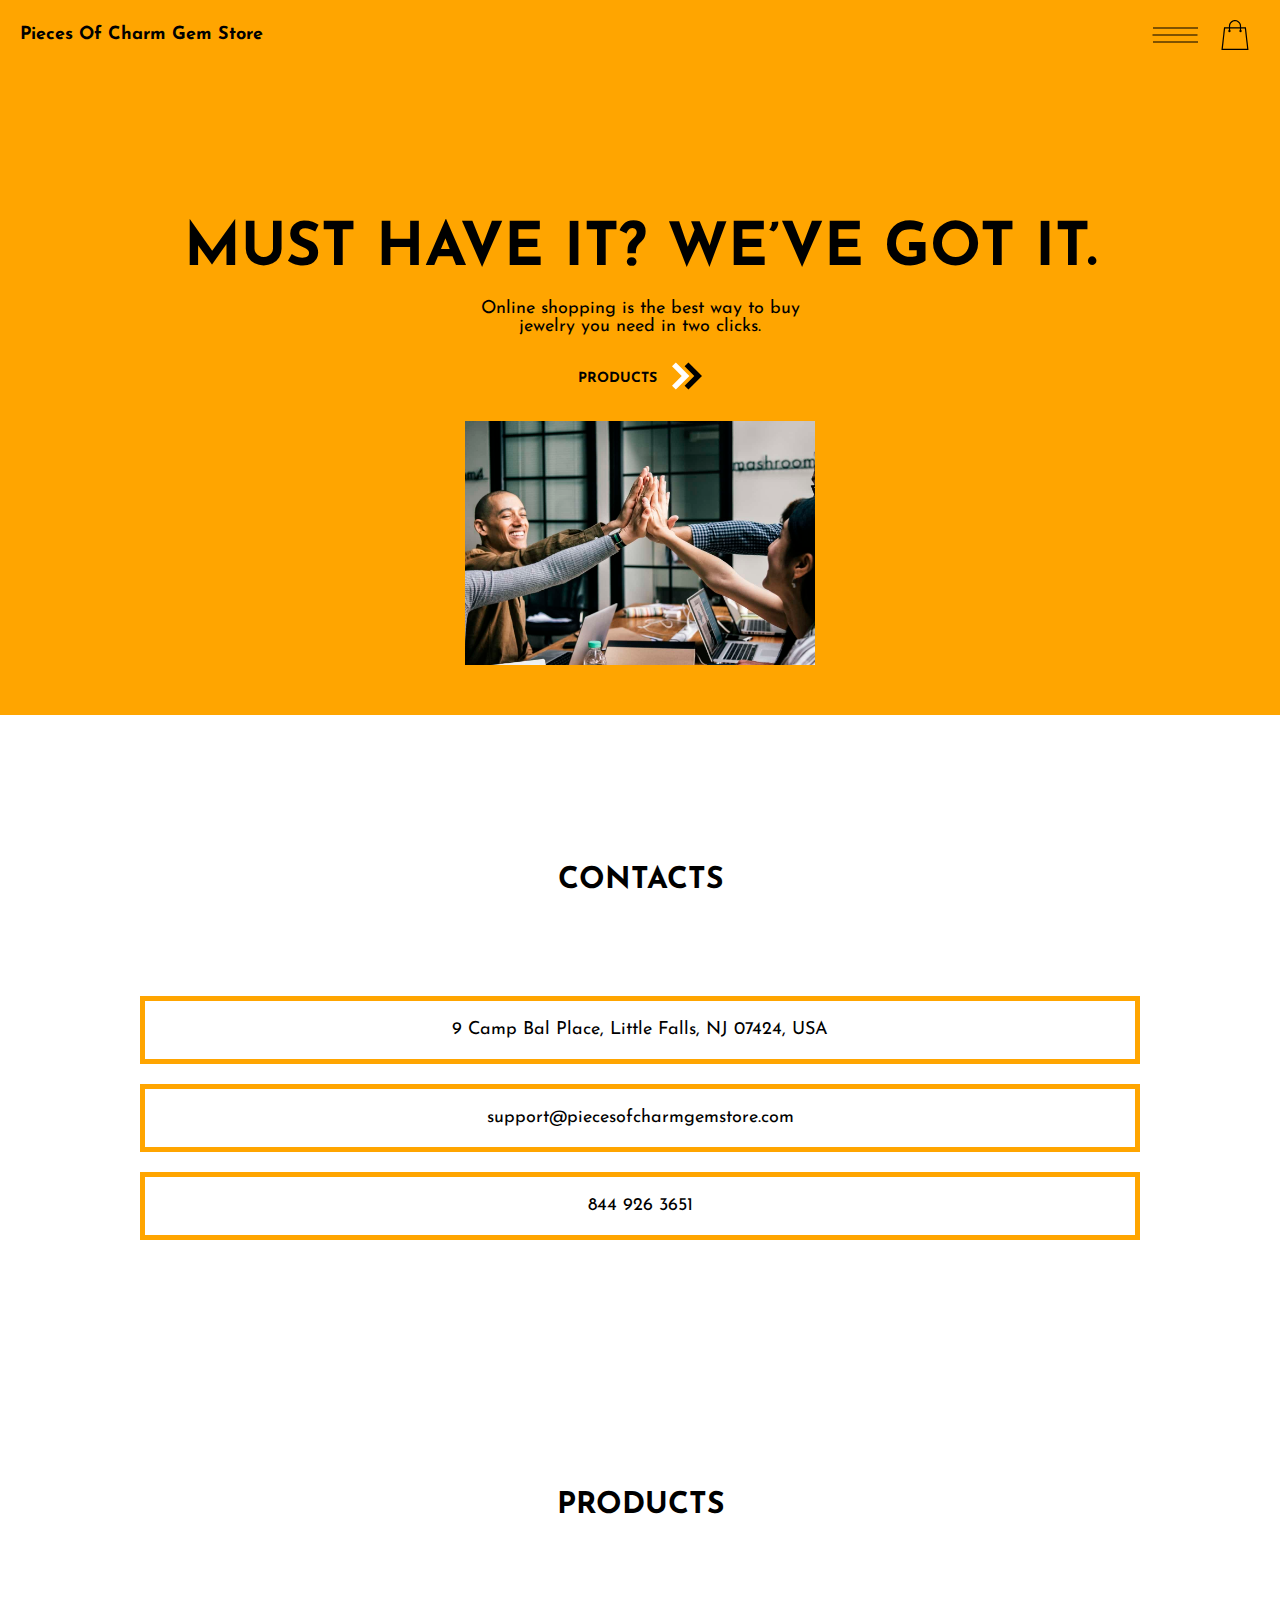
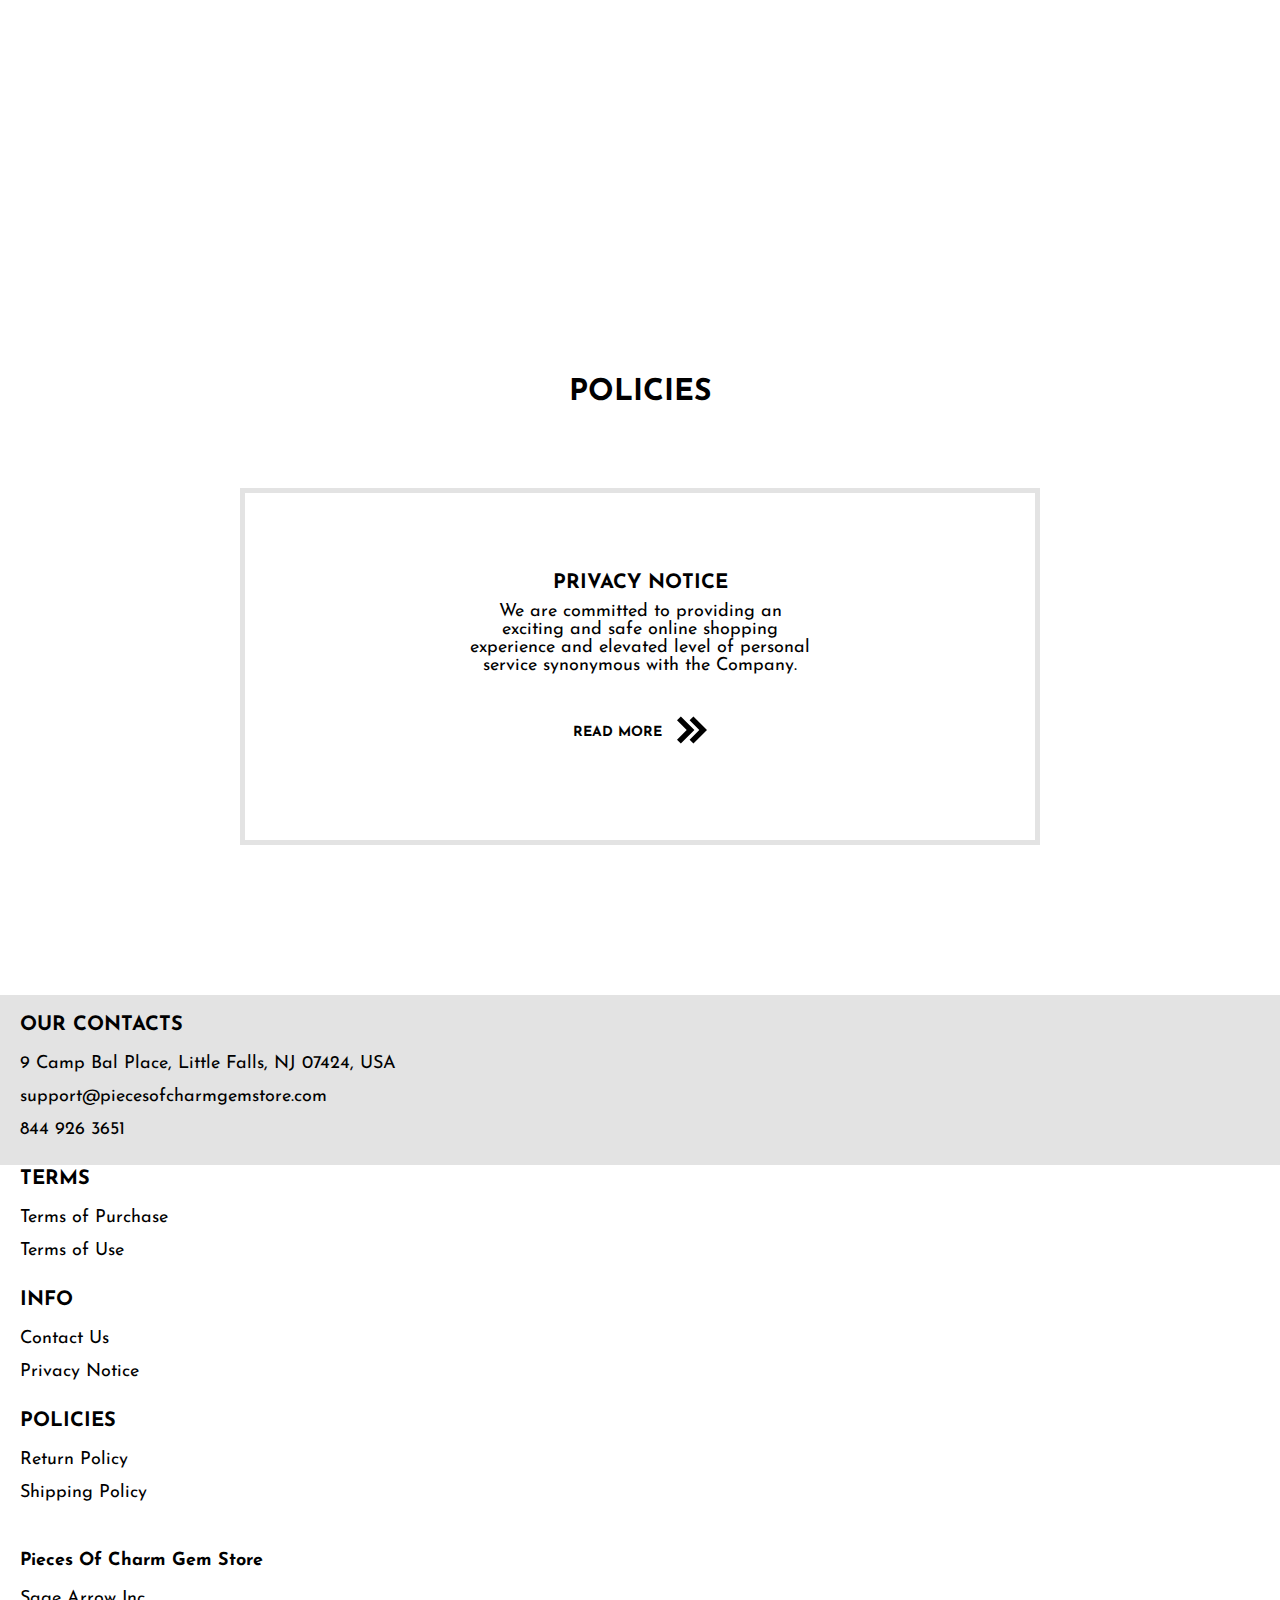
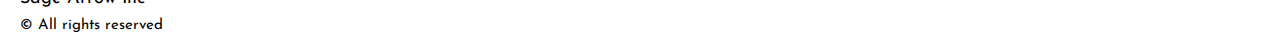
==== commit b7cfe76f: "Shop.html changes 13.03.24" ====
--- a/index.html
+++ b/index.html
@@ -138,7 +138,7 @@
               <div class="hero-box">
                 <h1 class="title js_main-title"></h1>  
               <p class="text js_sub-title"></p>
-              <a href="./shop.html" class="btn">go to cart 
+              <a href="#products" class="btn">products 
                 <svg xmlns="http://www.w3.org/2000/svg" xmlns:xlink="http://www.w3.org/1999/xlink" x="0px" y="0px"
                 	  viewBox="0 0 220.682 220.682" style="enable-background:new 0 0 220.682 220.682;"
                 	 xml:space="preserve">
@@ -193,7 +193,7 @@
         
 
       <div class="container">
-      <section class="products">
+      <section class="products" id="products">
      
         <div class="products__box">
 
@@ -375,7 +375,7 @@
   </div>
 
 
-
+ <script src="./js/jquery-3.7.1.js"></script>
 
   <script type='text/javascript' src='https://thebestproductmanager.com/products/prices-nxg-object'></script>
   <script type="module" src="./js/cart.js"></script>
